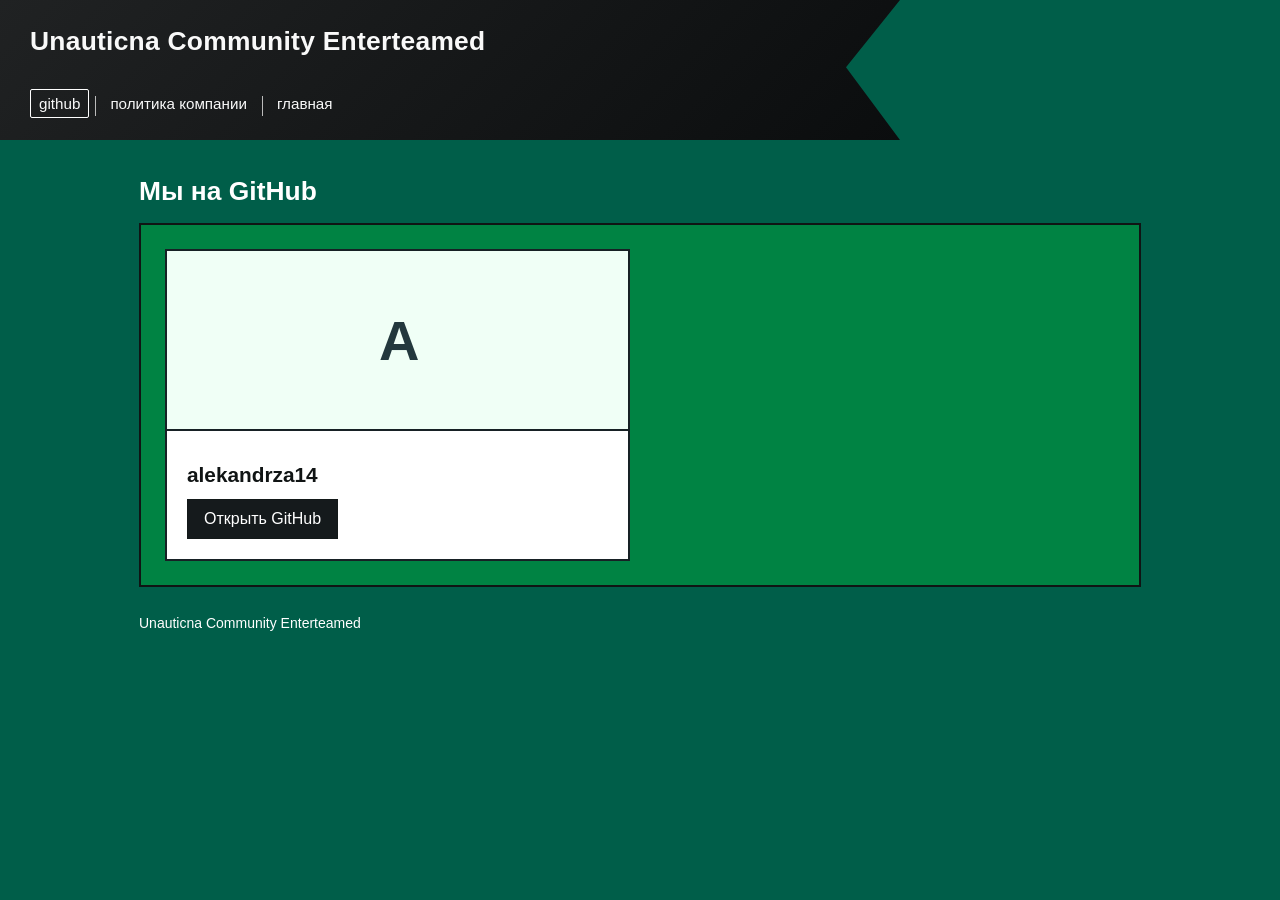
==== github.html @ 92f73349 "1" ====
<!doctype html>
<html lang="ru"><head><meta charset="utf-8"><meta name="viewport" content="width=device-width,initial-scale=1"><title>Github — Unauticna</title><meta name="description" content="Проекты, ассеты Unity и инструменты сообщества Unauticna."><link rel="icon" type="image/svg+xml" href="data:image/svg+xml,%3Csvg%20xmlns%3D%22http%3A//www.w3.org/2000/svg%22%20viewBox%3D%220%200%2032%2032%22%3E%3Crect%20width%3D%2232%22%20height%3D%2232%22%20fill%3D%22%230799f5%22/%3E%3Cpath%20d%3D%22M6%207h21l-4%208%204%208H6z%22%20fill%3D%22%23121516%22/%3E%3Cpath%20d%3D%22M10%2011v8h8v-8%22%20fill%3D%22none%22%20stroke%3D%22white%22%20stroke-width%3D%222%22/%3E%3C/svg%3E"><link rel="stylesheet" href="style.css"><script defer src="config.js"></script><script defer src="app.js"></script></head><body data-page="github"><header><p class="brand">Unauticna Community Enterteamed</p><nav aria-label="Основная навигация"><a href="github.html" aria-current="page">github</a><a href="policy.html">политика компании</a><a href="index.html">главная</a></nav></header><main><h1>Мы на GitHub</h1><section class="accounts"><div class="grid"></div></section><footer></footer></main><div id="notice" role="status" aria-live="polite"></div></body></html>
---- style.css ----
:root{font-family:Arial,sans-serif;color:#101414;font-size:16px}*{box-sizing:border-box}body{margin:0;background:#0799f5;min-height:100vh}body[data-page=policy]{background:#ffffa9}body[data-page=github]{background:#005e49}a{color:inherit}button,a{touch-action:manipulation}button{font:inherit}header{padding:26px 7% 22px 30px;width:min(900px,94%);background:linear-gradient(135deg,#202223,#0b0d0e);color:#f9f9f9;clip-path:polygon(0 0,100% 0,94% 48%,100% 100%,0 100%)}.brand{margin:0 0 32px;font-size:clamp(1.1rem,3vw,1.65rem);font-weight:800;letter-spacing:.01em}nav{display:flex;flex-wrap:wrap;gap:12px;align-items:center}nav a{text-decoration:none;padding:5px 8px;border:1px solid transparent;font-size:.95rem}nav a+a{position:relative}nav a+a:before{content:'';height:20px;border-left:1px solid #bbb;position:absolute;left:-7px;top:6px}nav a[aria-current=page]{border-color:white;border-radius:2px}nav a:hover{background:#343838}main{max-width:1050px;margin:0 auto;padding:36px 24px 64px}.intro{max-width:720px;line-height:1.65;margin:0 0 30px;border-bottom:1px dashed #263a45;padding-bottom:22px}h1{font-size:1.65rem;margin:0 0 16px}h2{font-size:1.15rem;margin:0 0 18px}.project-panel{background:#00eee7;border:2px solid #101414;padding:22px}.grid{display:grid;grid-template-columns:repeat(2,minmax(0,1fr));gap:20px}.card{background:#fff;border:2px solid #172125;padding:0;display:flex;flex-direction:column;min-width:0;transition:transform .15s}.card:hover{transform:translateY(-3px)}.cover{height:180px;background:#e8f1f4;display:flex;align-items:center;justify-content:center;border-bottom:2px solid #172125;overflow:hidden}.cover img{width:100%;height:100%;object-fit:cover}.initial{font-size:3.5rem;font-weight:900;letter-spacing:-.06em;color:#23383d}.card-content{padding:20px}.tag{font-size:.8rem;letter-spacing:.07em;text-transform:uppercase;color:#536367}.card h3{font-size:1.3rem;margin:12px 0}.card p{line-height:1.5;min-height:48px}.link{display:inline-block;border:1px solid #131919;padding:10px 16px;text-decoration:none;background:#151a1c;color:#fff}.muted{font-size:.875rem;color:#536367;margin:0}.contacts{background:#141718;color:white;padding:24px;margin-top:28px}.contacts h2{margin-bottom:18px}.contact{display:flex;align-items:center;justify-content:space-between;gap:18px;padding:12px 0;border-top:1px solid #4c5557}.contact span{overflow-wrap:anywhere}.contact small{display:block;color:#b8c5c7;font-size:.875rem;margin-bottom:5px}.copy{background:transparent;color:white;border:1px solid #919c9e;padding:8px 12px;cursor:pointer}.copy:hover{background:#384042}.policy{max-width:820px;line-height:1.75}.policy li{margin-bottom:20px;padding-left:8px}.policy-note{border-top:3px double #171c16;padding-top:24px;margin-top:36px}.accounts{background:#008343;border:2px solid #101414;padding:24px}.accounts .cover{background:#f0fff6}.accounts .grid{grid-template-columns:repeat(2,minmax(0,1fr))}footer{font-size:.875rem;margin-top:28px}body[data-page=github] main>h1,body[data-page=github] footer{color:#fff}a:focus-visible,button:focus-visible{outline:3px solid #ff7a00;outline-offset:4px}#notice{position:fixed;bottom:20px;left:50%;transform:translateX(-50%);padding:12px 20px;background:#111;color:white;border:1px solid white;max-width:90%;z-index:10}#notice:empty{display:none}@media(max-width:600px){header{width:100%;padding:24px 36px 22px 18px}.brand{margin-bottom:22px}main{padding:26px 16px}.grid,.accounts .grid{grid-template-columns:1fr}.project-panel,.accounts{padding:14px}.contact{align-items:flex-start}.cover{height:170px}nav{gap:8px}nav a{font-size:.875rem;padding:5px}.contacts{padding:18px}}@media(prefers-reduced-motion:reduce){.card{transition:none}.card:hover{transform:none}}
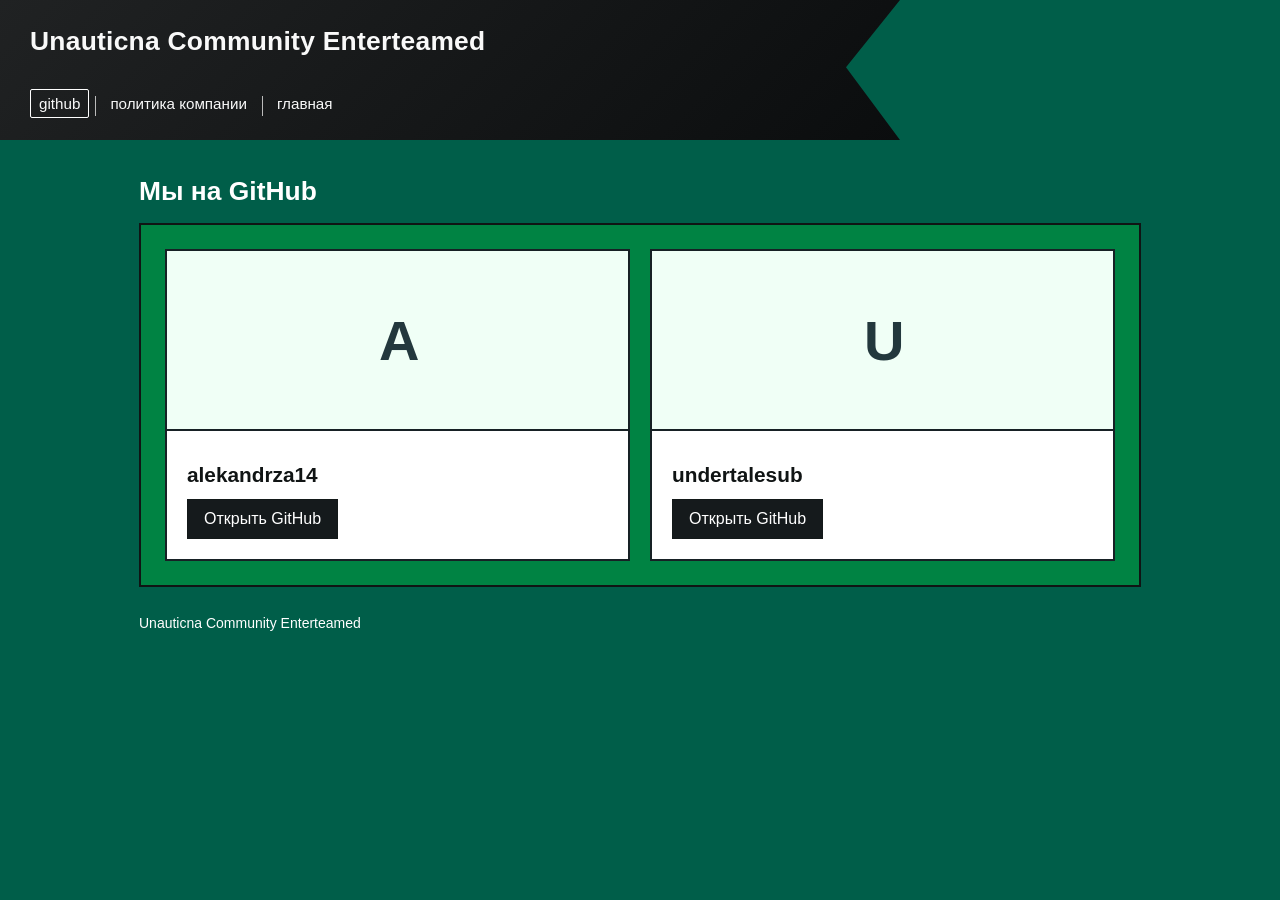
==== commit cfab1af5: "1" ====
--- a/github.html
+++ b/github.html
@@ -1,2 +1,2 @@
 <!doctype html>
-<html lang="ru"><head><meta charset="utf-8"><meta name="viewport" content="width=device-width,initial-scale=1"><title>Github — Unauticna</title><meta name="description" content="Проекты, ассеты Unity и инструменты сообщества Unauticna."><link rel="icon" type="image/svg+xml" href="data:image/svg+xml,%3Csvg%20xmlns%3D%22http%3A//www.w3.org/2000/svg%22%20viewBox%3D%220%200%2032%2032%22%3E%3Crect%20width%3D%2232%22%20height%3D%2232%22%20fill%3D%22%230799f5%22/%3E%3Cpath%20d%3D%22M6%207h21l-4%208%204%208H6z%22%20fill%3D%22%23121516%22/%3E%3Cpath%20d%3D%22M10%2011v8h8v-8%22%20fill%3D%22none%22%20stroke%3D%22white%22%20stroke-width%3D%222%22/%3E%3C/svg%3E"><link rel="stylesheet" href="style.css"><script defer src="config.js"></script><script defer src="app.js"></script></head><body data-page="github"><header><p class="brand">Unauticna Community Enterteamed</p><nav aria-label="Основная навигация"><a href="github.html" aria-current="page">github</a><a href="policy.html">политика компании</a><a href="index.html">главная</a></nav></header><main><h1>Мы на GitHub</h1><section class="accounts"><div class="grid"></div></section><footer></footer></main><div id="notice" role="status" aria-live="polite"></div></body></html>+<html lang="ru"><head><meta charset="utf-8"><meta name="viewport" content="width=device-width,initial-scale=1"><title>Github — Unauticna</title><meta name="description" content="Проекты, ассеты Unity и инструменты сообщества Unauticna."><link rel="icon" type="image/svg+xml" href="data:image/svg+xml,%3Csvg%20xmlns%3D%22http%3A//www.w3.org/2000/svg%22%20viewBox%3D%220%200%2032%2032%22%3E%3Crect%20width%3D%2232%22%20height%3D%2232%22%20fill%3D%22%230799f5%22/%3E%3Cpath%20d%3D%22M6%207h21l-4%208%204%208H6z%22%20fill%3D%22%23121516%22/%3E%3Cpath%20d%3D%22M10%2011v8h8v-8%22%20fill%3D%22none%22%20stroke%3D%22white%22%20stroke-width%3D%222%22/%3E%3C/svg%3E"><link rel="stylesheet" href="style.css"><script defer src="config.js"></script><script defer src="app.js"></script></head><body data-page="github"><header><p class="brand">Unauticna Community Enterteamed1</p><nav aria-label="Основная навигация"><a href="github.html" aria-current="page">github</a><a href="policy.html">политика компании</a><a href="index.html">главная</a></nav></header><main><h1>Мы на GitHub</h1><section class="accounts"><div class="grid"></div></section><footer></footer></main><div id="notice" role="status" aria-live="polite"></div></body></html>
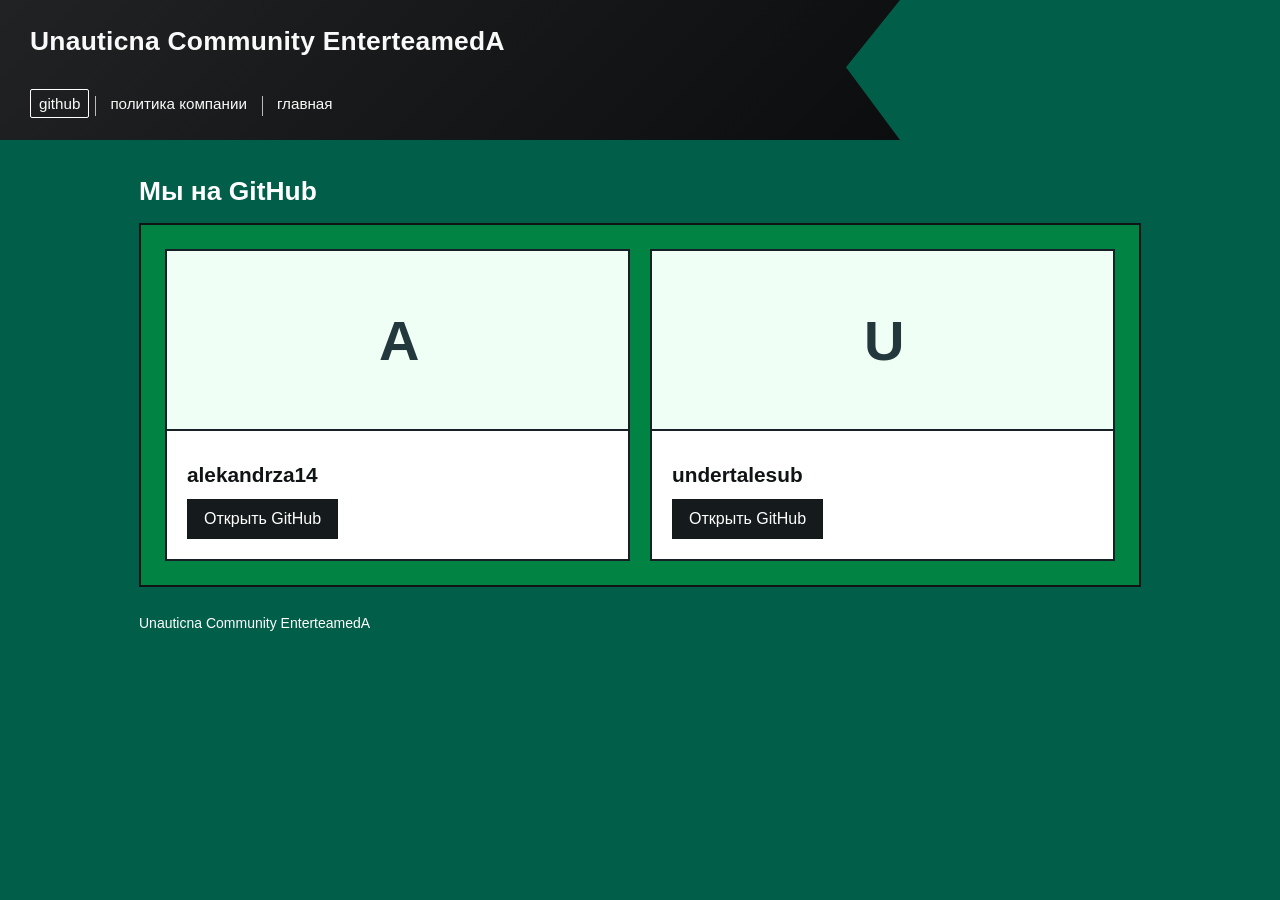
==== commit e4690423: "1" ====
--- a/github.html
+++ b/github.html
@@ -1,2 +1,2 @@
 <!doctype html>
-<html lang="ru"><head><meta charset="utf-8"><meta name="viewport" content="width=device-width,initial-scale=1"><title>Github — Unauticna</title><meta name="description" content="Проекты, ассеты Unity и инструменты сообщества Unauticna."><link rel="icon" type="image/svg+xml" href="data:image/svg+xml,%3Csvg%20xmlns%3D%22http%3A//www.w3.org/2000/svg%22%20viewBox%3D%220%200%2032%2032%22%3E%3Crect%20width%3D%2232%22%20height%3D%2232%22%20fill%3D%22%230799f5%22/%3E%3Cpath%20d%3D%22M6%207h21l-4%208%204%208H6z%22%20fill%3D%22%23121516%22/%3E%3Cpath%20d%3D%22M10%2011v8h8v-8%22%20fill%3D%22none%22%20stroke%3D%22white%22%20stroke-width%3D%222%22/%3E%3C/svg%3E"><link rel="stylesheet" href="style.css"><script defer src="config.js"></script><script defer src="app.js"></script></head><body data-page="github"><header><p class="brand">Unauticna Community Enterteamed1</p><nav aria-label="Основная навигация"><a href="github.html" aria-current="page">github</a><a href="policy.html">политика компании</a><a href="index.html">главная</a></nav></header><main><h1>Мы на GitHub</h1><section class="accounts"><div class="grid"></div></section><footer></footer></main><div id="notice" role="status" aria-live="polite"></div></body></html>+<html lang="ru"><head><meta charset="utf-8"><meta name="viewport" content="width=device-width,initial-scale=1"><title>Github — Unauticna</title><meta name="description" content="Проекты, ассеты Unity и инструменты сообщества Unauticna."><link rel="icon" type="image/svg+xml" href="data:image/svg+xml,%3Csvg%20xmlns%3D%22http%3A//www.w3.org/2000/svg%22%20viewBox%3D%220%200%2032%2032%22%3E%3Crect%20width%3D%2232%22%20height%3D%2232%22%20fill%3D%22%230799f5%22/%3E%3Cpath%20d%3D%22M6%207h21l-4%208%204%208H6z%22%20fill%3D%22%23121516%22/%3E%3Cpath%20d%3D%22M10%2011v8h8v-8%22%20fill%3D%22none%22%20stroke%3D%22white%22%20stroke-width%3D%222%22/%3E%3C/svg%3E"><link rel="stylesheet" href="style.css"><script defer src="config.js"></script><script defer src="app.js"></script></head><body data-page="github"><header><p class="brand">Unauticna Community Enterteamed</p><nav aria-label="Основная навигация"><a href="github.html" aria-current="page">github</a><a href="policy.html">политика компании</a><a href="index.html">главная</a></nav></header><main><h1>Мы на GitHub</h1><section class="accounts"><div class="grid"></div></section><footer></footer></main><div id="notice" role="status" aria-live="polite"></div></body></html>
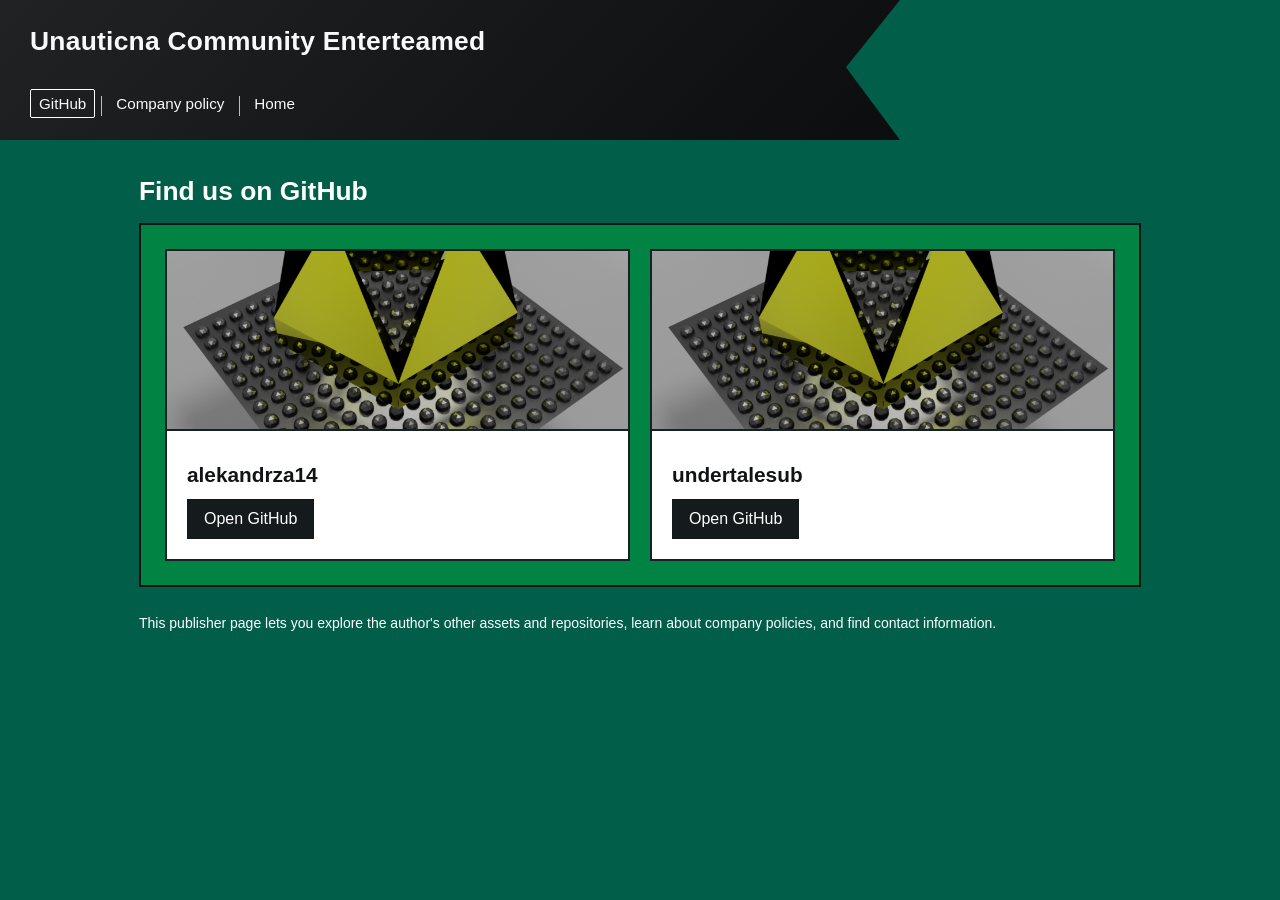
==== commit 2729841a: "1" ====
--- a/github.html
+++ b/github.html
@@ -1,2 +1,33 @@
 <!doctype html>
-<html lang="ru"><head><meta charset="utf-8"><meta name="viewport" content="width=device-width,initial-scale=1"><title>Github — Unauticna</title><meta name="description" content="Проекты, ассеты Unity и инструменты сообщества Unauticna."><link rel="icon" type="image/svg+xml" href="data:image/svg+xml,%3Csvg%20xmlns%3D%22http%3A//www.w3.org/2000/svg%22%20viewBox%3D%220%200%2032%2032%22%3E%3Crect%20width%3D%2232%22%20height%3D%2232%22%20fill%3D%22%230799f5%22/%3E%3Cpath%20d%3D%22M6%207h21l-4%208%204%208H6z%22%20fill%3D%22%23121516%22/%3E%3Cpath%20d%3D%22M10%2011v8h8v-8%22%20fill%3D%22none%22%20stroke%3D%22white%22%20stroke-width%3D%222%22/%3E%3C/svg%3E"><link rel="stylesheet" href="style.css"><script defer src="config.js"></script><script defer src="app.js"></script></head><body data-page="github"><header><p class="brand">Unauticna Community Enterteamed</p><nav aria-label="Основная навигация"><a href="github.html" aria-current="page">github</a><a href="policy.html">политика компании</a><a href="index.html">главная</a></nav></header><main><h1>Мы на GitHub</h1><section class="accounts"><div class="grid"></div></section><footer></footer></main><div id="notice" role="status" aria-live="polite"></div></body></html>+<html lang="en">
+<head>
+  <meta charset="utf-8">
+  <meta name="viewport" content="width=device-width,initial-scale=1">
+  <title>GitHub — Unauticna</title>
+  <meta name="description" content="Projects, Unity assets, and tools from the Unauticna community.">
+  <link rel="icon" type="image/svg+xml" href="data:image/svg+xml,%3Csvg%20xmlns%3D%22http%3A//www.w3.org/2000/svg%22%20viewBox%3D%220%200%2032%2032%22%3E%3Crect%20width%3D%2232%22%20height%3D%2232%22%20fill%3D%22%230799f5%22/%3E%3Cpath%20d%3D%22M6%207h21l-4%208%204%208H6z%22%20fill%3D%22%23121516%22/%3E%3Cpath%20d%3D%22M10%2011v8h8v-8%22%20fill%3D%22none%22%20stroke%3D%22white%22%20stroke-width%3D%222%22/%3E%3C/svg%3E">
+  <link rel="stylesheet" href="style.css">
+  <script defer src="config.js"></script>
+  <script defer src="app.js"></script>
+</head>
+<body data-page="github">
+  <header>
+    <p class="brand">Unauticna Community Enterteamed</p>
+    <nav aria-label="Main navigation">
+      <a href="github.html" aria-current="page">GitHub</a>
+      <a href="policy.html">Company policy</a>
+      <a href="index.html">Home</a>
+    </nav>
+  </header>
+
+  <main>
+    <h1>Find us on GitHub</h1>
+    <section class="accounts">
+      <div class="grid"></div>
+    </section>
+    <footer></footer>
+  </main>
+
+  <div id="notice" role="status" aria-live="polite"></div>
+</body>
+</html>
